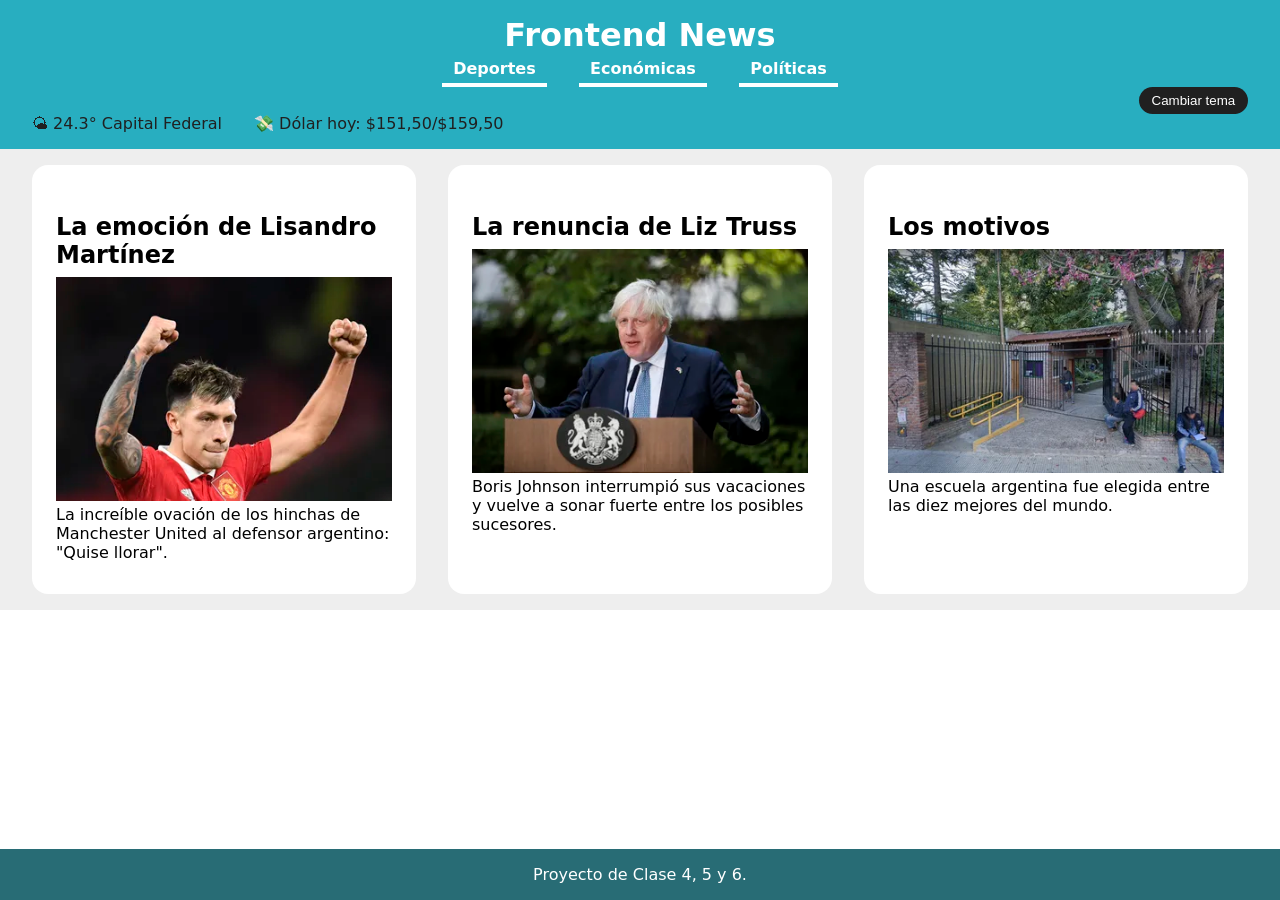
==== semana_02/index.html @ 1af197c9 "Clase 04 - DOM" ====
<!DOCTYPE html>
<html lang="es">

<head>
    <meta charset="UTF-8">
    <meta http-equiv="X-UA-Compatible" content="IE=edge">
    <meta name="viewport" content="width=device-width, initial-scale=1.0">
    <title>Semana 2 - Frontend 2</title>
    <link rel="stylesheet" href="style.css">
</head>

<body>

    <header>
        <h1>Frontend News</h1>
        <nav>
            <ul>
                <li>Deportes</li>
                <li>Económicas</li>
                <li>Políticas</li>
            </ul>
        </nav>
        <div class="tema">
            <button type="button">Cambiar tema</button>
        </div>
        <div class="info">
            <p class="clima">🌤 24.3° Capital Federal</p>
            <p class="dolar">💸 Dólar hoy: $151,50/$159,50</p>
        </div>
    </header>

    <main class="noticias">
        <article>
            <h2>La emoción de Lisandro Martínez</h2>
            <img src="img/futbol.webp" alt="">
            <p>La increíble ovación de los hinchas de Manchester United al defensor argentino: "Quise llorar".</p>
        </article>

        <article>
            <h2> La renuncia de Liz Truss</h2>
            <img src="img/boris.webp" alt="">
            <p>Boris Johnson interrumpió sus vacaciones y vuelve a sonar fuerte entre los posibles sucesores.</p>
        </article>

        <article>
            <h2>Los motivos</h2>
            <img src="img/escuela.webp" alt="">
            <p>Una escuela argentina fue elegida entre las diez mejores del mundo.</p>
        </article>

     
    </main>
    <footer>
        Proyecto de Clase 4, 5 y 6.
    </footer>


    <script src="clase-04.js"></script>


</body>
</html>
---- semana_02/style.css ----
:root {
    --celeste: rgb(40, 174, 192);
    --celeste-oscuro: rgb(40, 108, 117);
    --oscuro: rgb(32, 32, 32);
}

html {
    scroll-behavior: smooth;
}

* {
    margin: 0;
    padding: 0;
    box-sizing: border-box;
}

body {
    font-family: system-ui, -apple-system, BlinkMacSystemFont, 'Segoe UI', Roboto, Oxygen, Ubuntu, Cantarell, 'Open Sans', 'Helvetica Neue', sans-serif;
}

header {
    padding: 1rem 2rem;
    background-color: var(--celeste);
    color: white;
}

header h1 {
    text-align: center;
}

.tema {
    display: flex;
    justify-content: end;
}

.tema button {
    padding: .4rem .8rem;
    border: none;
    border-radius: 1rem;
    background-color: var(--oscuro);
    color: white;
}

.info {
    display: flex;
    gap: 2rem;
    color: var(--oscuro)
}


nav ul {
    display: flex;
    justify-content: center;
    gap: 2rem;
    list-style: none;
}

nav ul li {
    cursor: pointer;
    border-bottom: 4px solid white;
    font-weight: bold;
    padding: .3rem .7rem;
}

main {
    padding: 1rem 2rem;

}

h2,
h3 {
    margin: 1rem 0 .5rem 0;
}

ul {
    list-style-position: inside;
}

.noticias {
    display: flex;
    justify-content: center;
    gap: 2rem;
    background-color: rgb(238, 238, 238);
}

article {
    min-width: 30%;
    background-color: white;
    max-width: 24rem;
    padding: 2rem 1.5rem;
    border-radius: 1rem;
}

article img {
    width: 100%;
}

footer {
    padding: 1rem;
    background-color: var(--celeste-oscuro);
    color: white;
    text-align: center;
    position: absolute;
    bottom: 0;
    width: 100vw;
}

/* ------------------------------- tema oscuro ------------------------------ */
.dark {
    background-color: var(--oscuro);
}

.dark header {
    background-color: black;
}

.dark .info {
    color: white;
}

.dark .noticias {
    background-color: var(--oscuro);
}

.dark footer {
    background-color: black;
}
.dark .noticias article {
    background-color: black;
    color: white;
}

/* nav li {
    text-transform: uppercase;
    color: antiquewhite;
} */
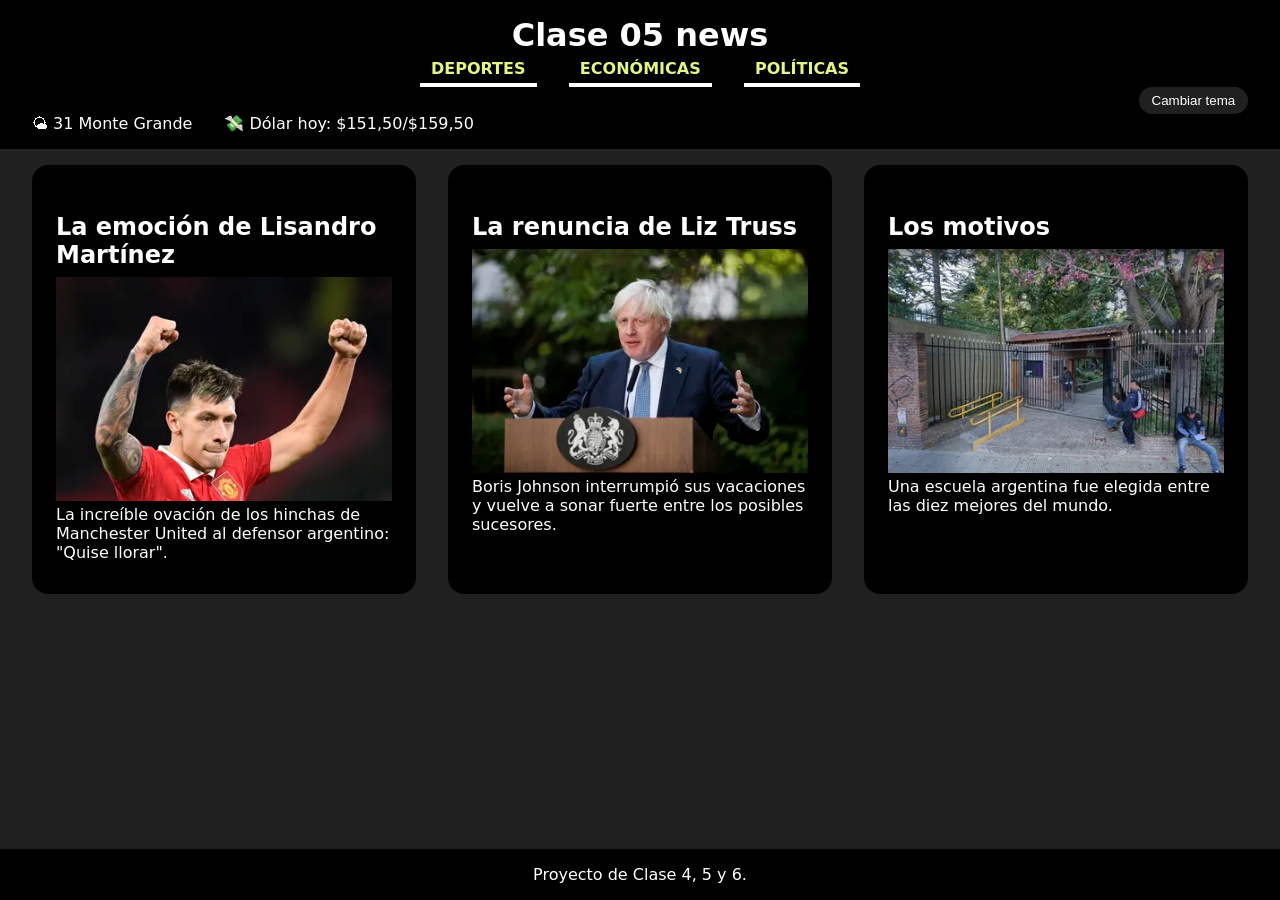
==== commit 35be1cb3: "Clase 05 - Modioficando el DOM" ====
--- a/semana_02/index.html
+++ b/semana_02/index.html
@@ -7,6 +7,7 @@
     <meta name="viewport" content="width=device-width, initial-scale=1.0">
     <title>Semana 2 - Frontend 2</title>
     <link rel="stylesheet" href="style.css">
+    <link rel="shortcut icon" href="img/icon.png" type="image/png">
 </head>
 
 <body>
@@ -55,8 +56,8 @@
     </footer>
 
 
-    <script src="clase-04.js"></script>
-
+    <!-- <script src="clase-04.js"></script> -->
+    <script src="clase-05.js"></script>
 
 </body>
 </html>
--- a/semana_02/style.css
+++ b/semana_02/style.css
@@ -130,7 +130,7 @@
     color: white;
 }
 
-/* nav li {
+/*  nav ul li {
     text-transform: uppercase;
-    color: antiquewhite;
+    color: #e4f587;
 } */
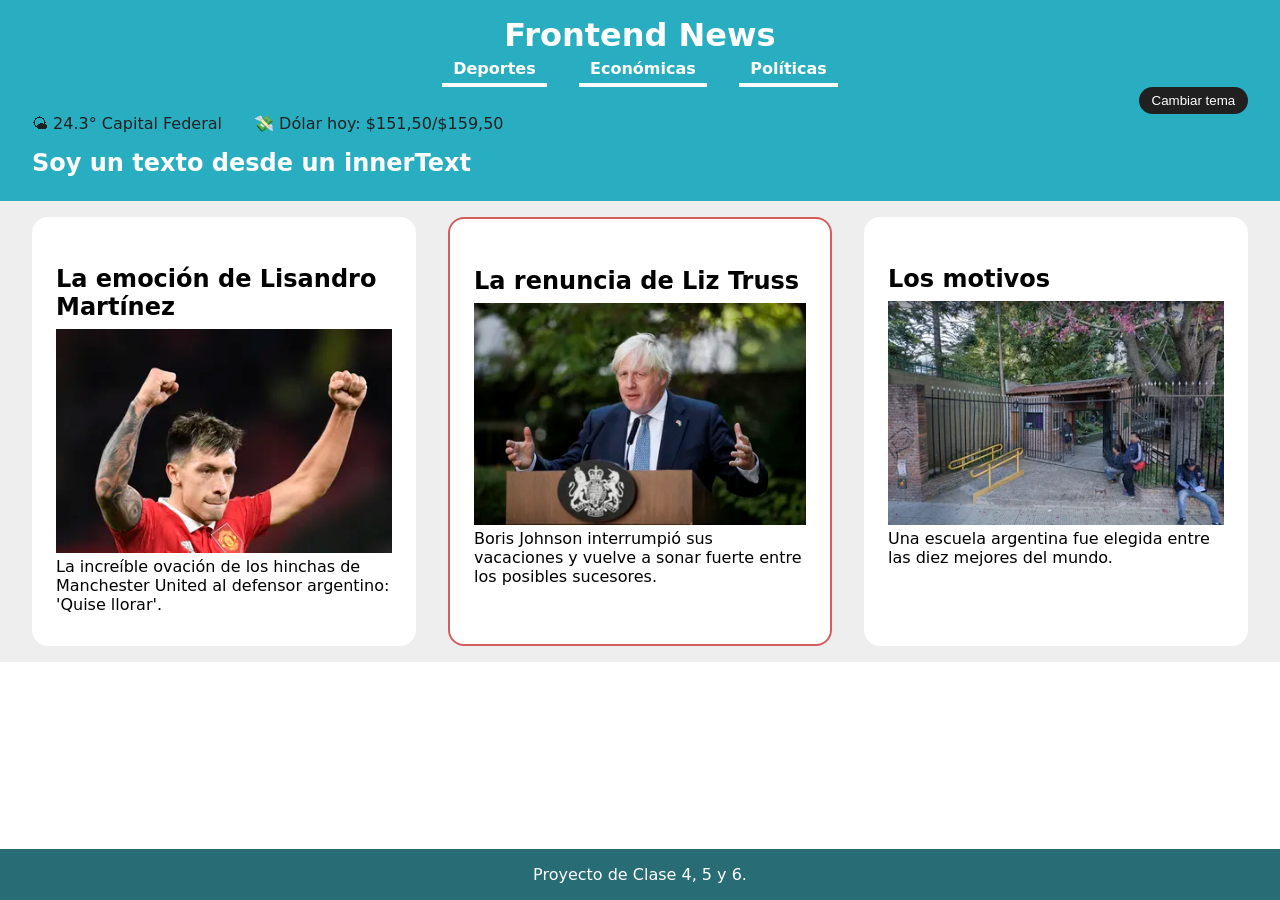
==== commit ba14c2dd: "Clase 06 - Creando Nodos" ====
--- a/semana_02/index.html
+++ b/semana_02/index.html
@@ -31,6 +31,7 @@
     </header>
 
     <main class="noticias">
+<!--         
         <article>
             <h2>La emoción de Lisandro Martínez</h2>
             <img src="img/futbol.webp" alt="">
@@ -47,7 +48,8 @@
             <h2>Los motivos</h2>
             <img src="img/escuela.webp" alt="">
             <p>Una escuela argentina fue elegida entre las diez mejores del mundo.</p>
-        </article>
+        </article> 
+    -->
 
      
     </main>
@@ -57,7 +59,9 @@
 
 
     <!-- <script src="clase-04.js"></script> -->
-    <script src="clase-05.js"></script>
+    <!-- <script src="clase-05.js"></script> -->
+    <script src="datos.js"></script>
+    <script src="clase-06.js"></script>
 
 </body>
 </html>
--- a/semana_02/style.css
+++ b/semana_02/style.css
@@ -133,4 +133,8 @@
 /*  nav ul li {
     text-transform: uppercase;
     color: #e4f587;
-} */+} */
+
+.especial {
+    border: 2px solid rgb(212, 94, 94)
+}
